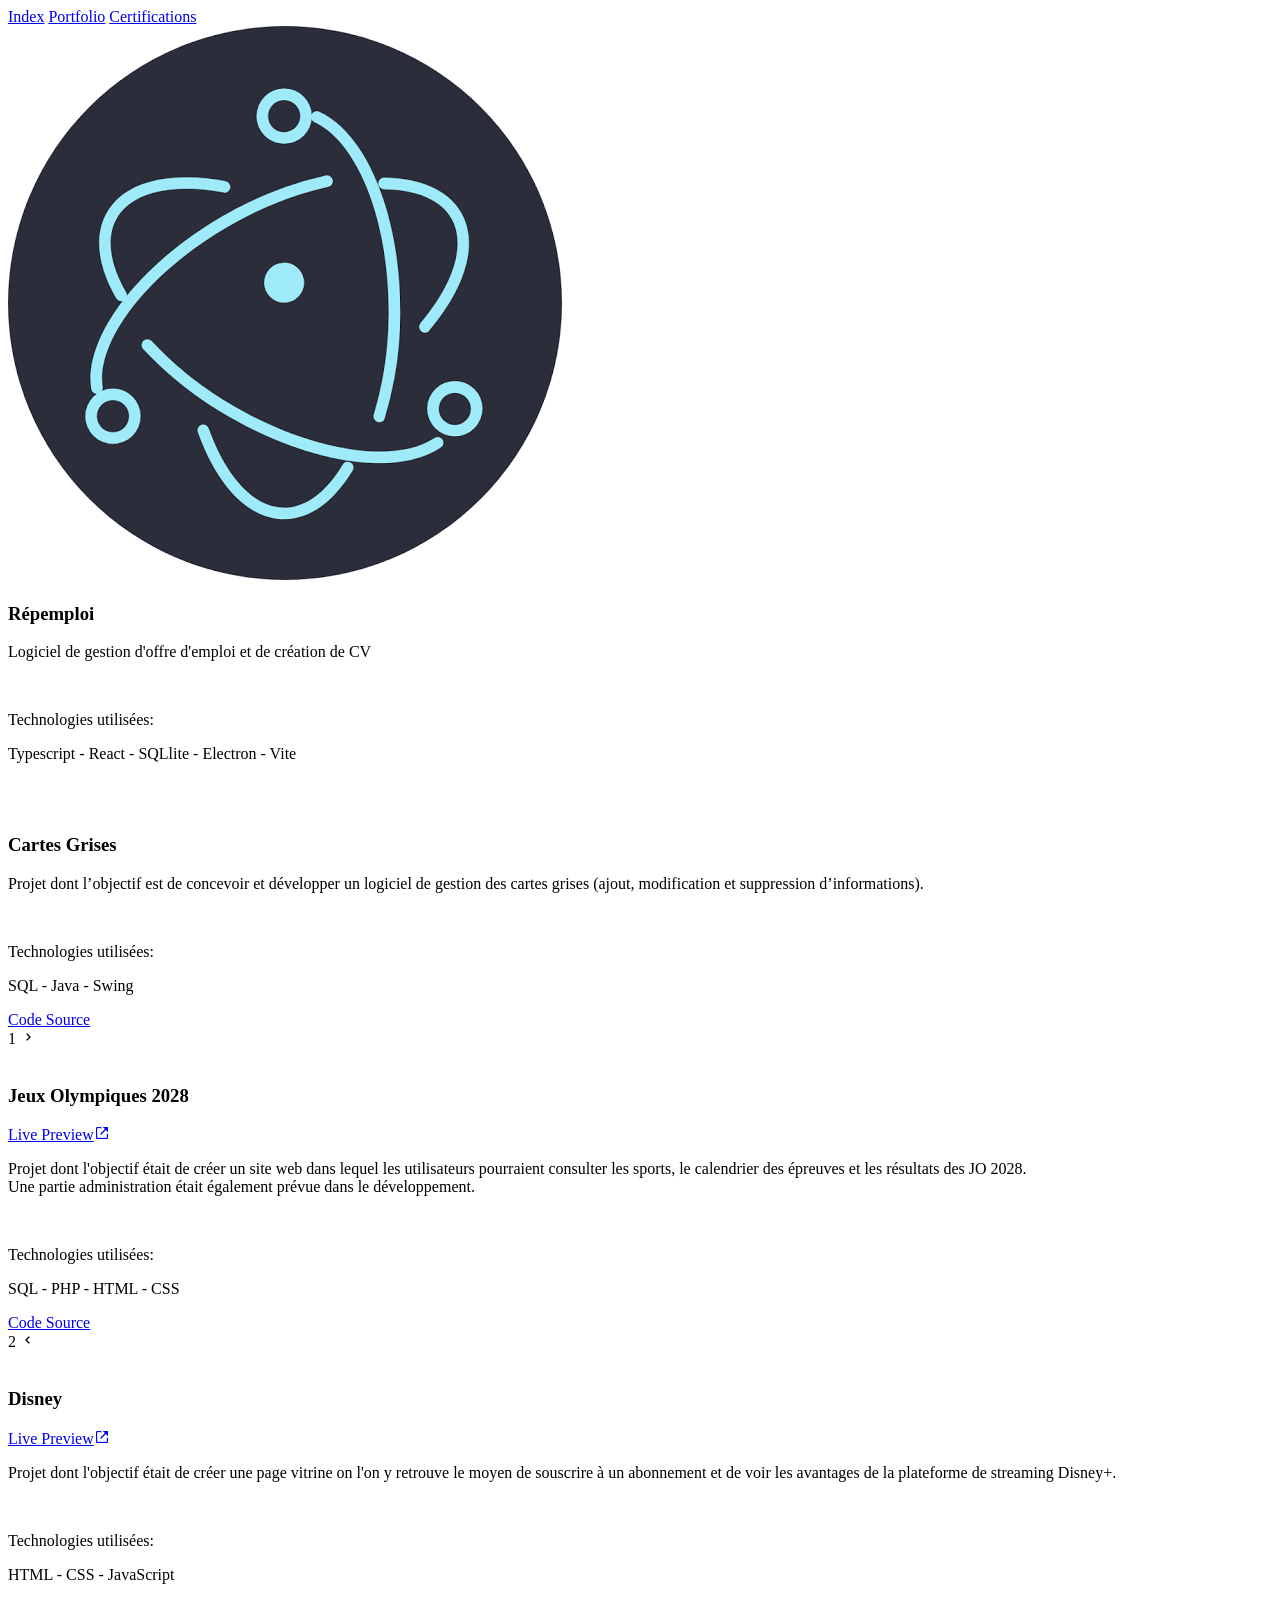
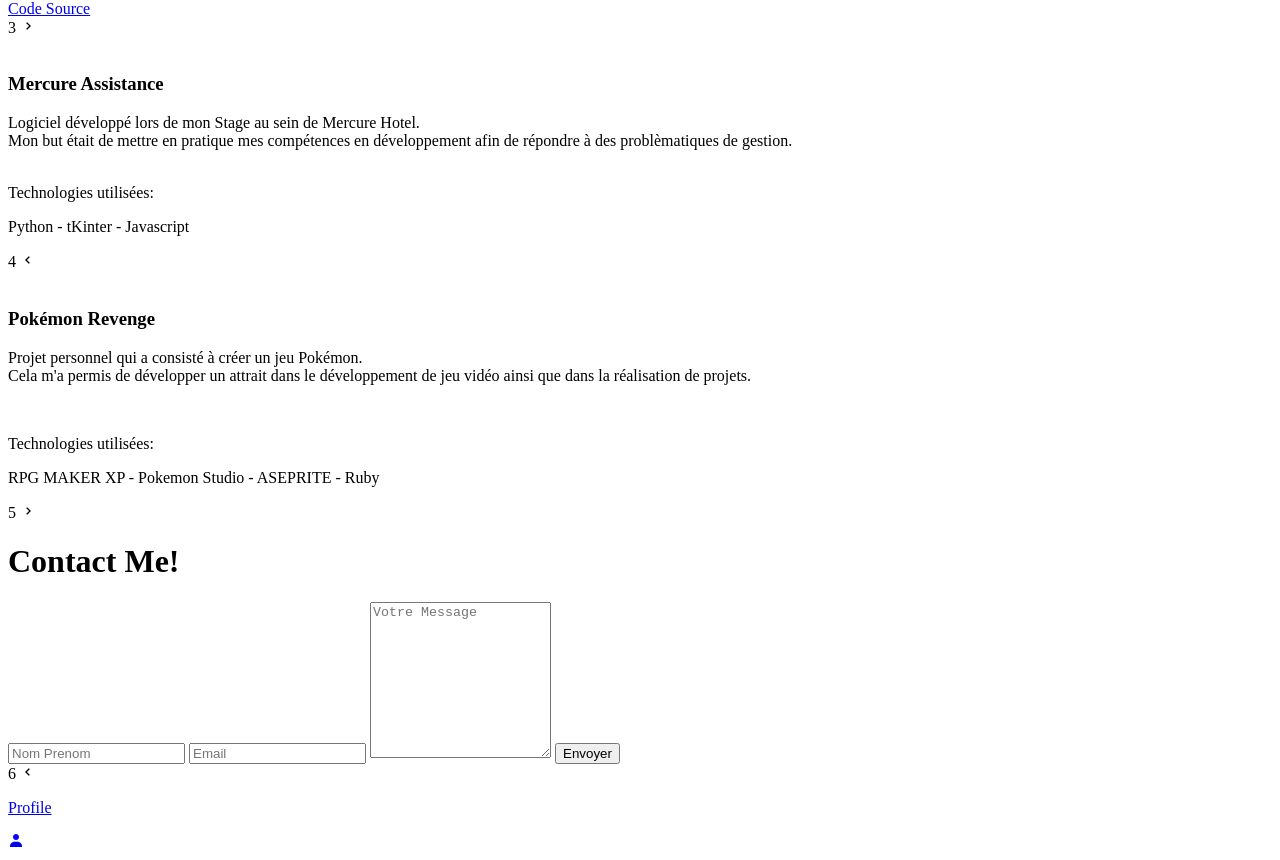
==== html/projets.html @ 689f64cd "Add files via upload" ====
<!DOCTYPE html>
<html lang="fr">
<head>
    <meta charset="UTF-8">
    <meta name="viewport" content="width=device-width, initial-scale=1.0">
    <title>Liste de Projets</title>
    <link rel="stylesheet" href="../css/projets.css">
    <link href="https://unpkg.com/boxicons@2.1.4/css/boxicons.css" rel="stylesheet">
    <style>
        @import url('https://fonts.googleapis.com/css2?family=Bodoni+Moda:ital,opsz,wght@0,6..96,400..900;1,6..96,400..900&family=Charm:wght@400;700&family=Delicious+Handrawn&family=Doto:wght@100..900&family=Geo:ital@0;1&family=Hind+Madurai:wght@300;400;500;600;700&family=Over+the+Rainbow&family=Playfair+Display:ital,wght@0,400..900;1,400..900&family=Pompiere&family=Underdog&family=VT323&display=swap');

    </style>
</head>
<body>
    <audio id="clickSound" src="click.mp3" preload="auto"></audio>
    <div class="navbar">
        <a href="../index.html">Index</a>
        <a href="../html/portfolio.html">Portfolio</a>
        <!--<a href="../html/veille.html">Veille</a>-->
        <a href="loading.html">Certifications</a>
      </div>

    
    <div class="wrapper">
        <div class="cover cover-left"></div>
        <div class="cover cover-right"></div>

        <div class="book">

            <div class="book-page page-left">
                <div class="profile-page portfolio-box">
                    <div class="img-box">
                        <img src="../images/electron.png" alt="">
                    </div>
                    <div class="info-box">
                        <div class="info-title">
                            <h3>Répemploi</h3>
                        </div>
                        <p>Logiciel de gestion d'offre d'emploi et de création de CV</p> <br>
                        <p>Technologies utilisées:</p>
                        <p>Typescript - React - SQLlite - Electron - Vite</p>
                    </div>

                    <div class="btn-box">
                        <a href="" class="btn " style="color: transparent; background: transparent; border: transparent; pointer-events: none;">Code Source</a>
                        <a href="" class="btn contact-me" style="color: transparent; background: transparent; border: transparent; pointer-events: none;">Code Source</a>
                    </div>
                </div>
            </div>


            <!-- -->
            <div class="book-page page-right turn" id="turn-1">


                <!-- -->
                <div class="page-front">


                    <div class="portfolio-box">
                        <div class="img-box">
                            <img src="../images/Accueil.png" alt="">
                        </div>

                        
                        <div class="info-box">
                            <div class="info-title">
                                <h3>Cartes Grises</h3>
                            </div>
                            <p>Projet dont l’objectif est de concevoir et développer un logiciel de gestion des cartes grises (ajout, modification et suppression 
                                d’informations).</p> <br>
                            <p>Technologies utilisées:</p>
                            <p>SQL - Java - Swing</p>
                        </div>

                        <div class="btn-box">
                            <a href="https://github.com/Skanouni/java-carte-grise-KANOUNI-Sofiane" class="btn">Code Source</a>

                        </div>
                    </div>

                    
                        <span class="number-page">1</span>
                    

                        <span class="nextprev-btn" data-page="turn-1">
                            <i class='bx bx-chevron-right' ></i>
                        
                        </span>
                    </div>

                    <!-- -->
                    <div class="page-back">



                        <div class="portfolio-box">
                            <div class="img-box">
                                <img src="../images/maquette-jo-ordi-index.png" alt="">
                            </div>

                            
                            <div class="info-box">
                                <div class="info-title">
                                    <h3>Jeux Olympiques 2028</h3>
                                    <a href="#" onclick="window.open('https://sofiane-kanouni-jo.infinityfreeapp.com/?i=1', '_blank');">Live Preview<i class='bx bx-link-external' ></i></a>
                                </div>
                                <p>
                                    Projet dont l'objectif était de créer un site web dans lequel les utilisateurs pourraient consulter les sports, le calendrier des épreuves et les résultats 
                                    des JO 2028. <br>
                                    Une partie administration était également prévue dans le développement. </p> <br>
                                <p>Technologies utilisées:</p>
                                <p>SQL - PHP - HTML - CSS</p>
                            </div>

                            <div class="btn-box">
                                <a href="https://github.com/Skanouni/kanouni-sofiane-app-jo2028" class="btn">Code Source</a>

                            </div>
                        </div>



                        <span class="number-page">2</span>


                        <span class="nextprev-btn back" data-page="turn-1">
                            <i class='bx bx-chevron-left' ></i>
                        </span>
                    </div>
                </div>

                <!-- -->
                <div class="book-page page-right turn" id="turn-2">

                    <div class="page-front">



                        <div class="portfolio-box">
                            <div class="img-box">
                                <img src="../images/disney.png" alt="">
                            </div>

                            
                            <div class="info-box">
                                <div class="info-title">
                                    <h3>Disney</h3>
                                    <a href="#" onclick="window.open('https://getmetamorph.github.io/', '_blank');">Live Preview<i class='bx bx-link-external' ></i></a>
                                </div>
                                <p>Projet dont l'objectif était de créer une page vitrine on l'on y retrouve le moyen de souscrire à un abonnement et de voir les avantages de la plateforme de streaming Disney+.</p> <br>
                                <p>Technologies utilisées:</p>
                                <p>HTML - CSS - JavaScript</p>
                            </div>

                            <div class="btn-box">
                                <a href="GetMetamorph.github.io" class="btn">Code Source</a>

                            </div>
                        </div>

                        <span class="number-page">3</span>


                        <span class="nextprev-btn" data-page="turn-2">
                            <i class='bx bx-chevron-right' ></i>
                        
                        </span>

                    </div>
    
    
                    <div class="page-back">


                        <div class="portfolio-box">
                            <div class="img-box">
                                <img src="../images/MercureAssistance.png" alt="">
                            </div>

                            
                            <div class="info-box">
                                <div class="info-title">
                                    <h3>Mercure Assistance</h3>
                                </div>
                                <p>Logiciel développé lors de mon Stage au sein de Mercure Hotel. <br> 
                                Mon but était de mettre en pratique mes compétences en développement afin de répondre à des problèmatiques de gestion. <br> <br>
                                <p>Technologies utilisées:</p>
                                <p>Python - tKinter - Javascript</p>
                            </div>

                            <div class="btn-box">

                            </div>
                        </div>

                        
                        <span class="number-page">4</span>

                        <span class="nextprev-btn back" data-page="turn-2">
                            <i class='bx bx-chevron-left' ></i>
                        </span>
                    </div>
                </div>

                <div class="book-page page-right turn" id="turn-3">

                    <div class="page-front">


                        <div class="portfolio-box">
                            <div class="img-box">
                                <img src="../images/game.png" alt="">
                            </div>

                            
                            <div class="info-box">
                                <div class="info-title">
                                    <h3>Pokémon Revenge</h3>
                                </div>
                                <p>Projet personnel qui a consisté à créer un jeu Pokémon. <br>
                                    Cela m'a permis de développer un attrait dans le développement de jeu vidéo ainsi que dans la réalisation de projets.</p> <br>
                                <p>Technologies utilisées:</p>
                                <p>RPG MAKER XP - Pokemon Studio - ASEPRITE - Ruby</p>
                            </div>

                            <div class="btn-box">

                            </div>
                        </div>

                        <span class="number-page">5</span>

                        <span class="nextprev-btn" data-page="turn-3">
                            <i class='bx bx-chevron-right' ></i>
                        </span>
                    </div>

                     <div class="page-back">
                        <h1 class="title">Contact Me!</h1>

                        <div class="contact-box">
                            <form action="https://formspree.io/f/mnnpodlw" method="POST">
                                <input type="text" class="field" placeholder="Nom Prenom" required>
                                <input type="email" class="field" placeholder="Email" required>
                                <textarea name="message" id="" columns="30" rows="10" class="field" placeholder="Votre Message" required></textarea>
                                <input type="submit" class="btn" value="Envoyer">
                            </form>
                        </div>
                        <span class="number-page">6</span>

                        <span class="nextprev-btn back" data-page="turn-3">
                            <i class='bx bx-chevron-left' ></i>
                        </span>

                        <a href="portfolio.html" class="back-profile">
                            <p>Profile</p>
                            <i class='bx bxs-user' ></i>
                        </a>
                     </div>

                </div>
        


        </div>
    </div>
    <script>
    function playSound() {
        const sound = document.getElementById("clickSound");
        sound.currentTime = 0; // pour rejouer même si déjà en cours
        sound.play();
    }
    </script>

    <script src="../js/script.js"></script>
</body>
</html>
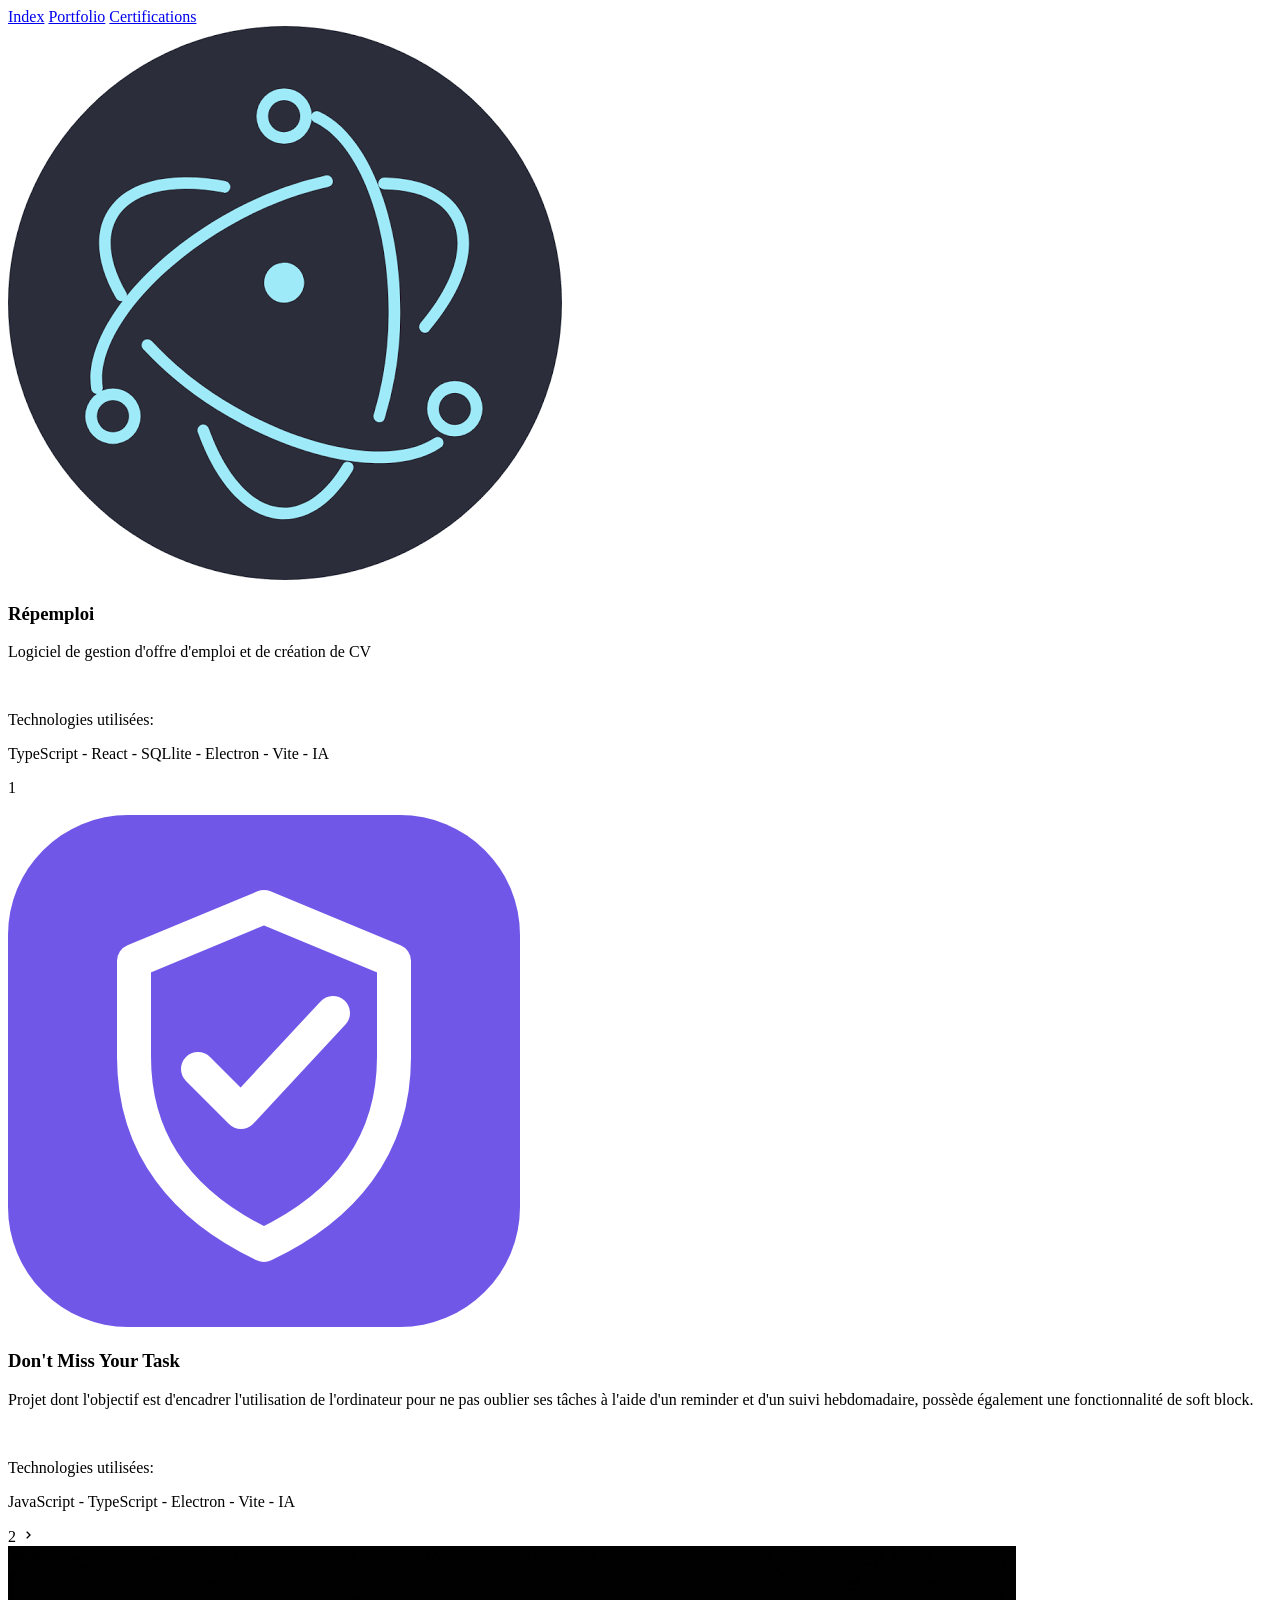
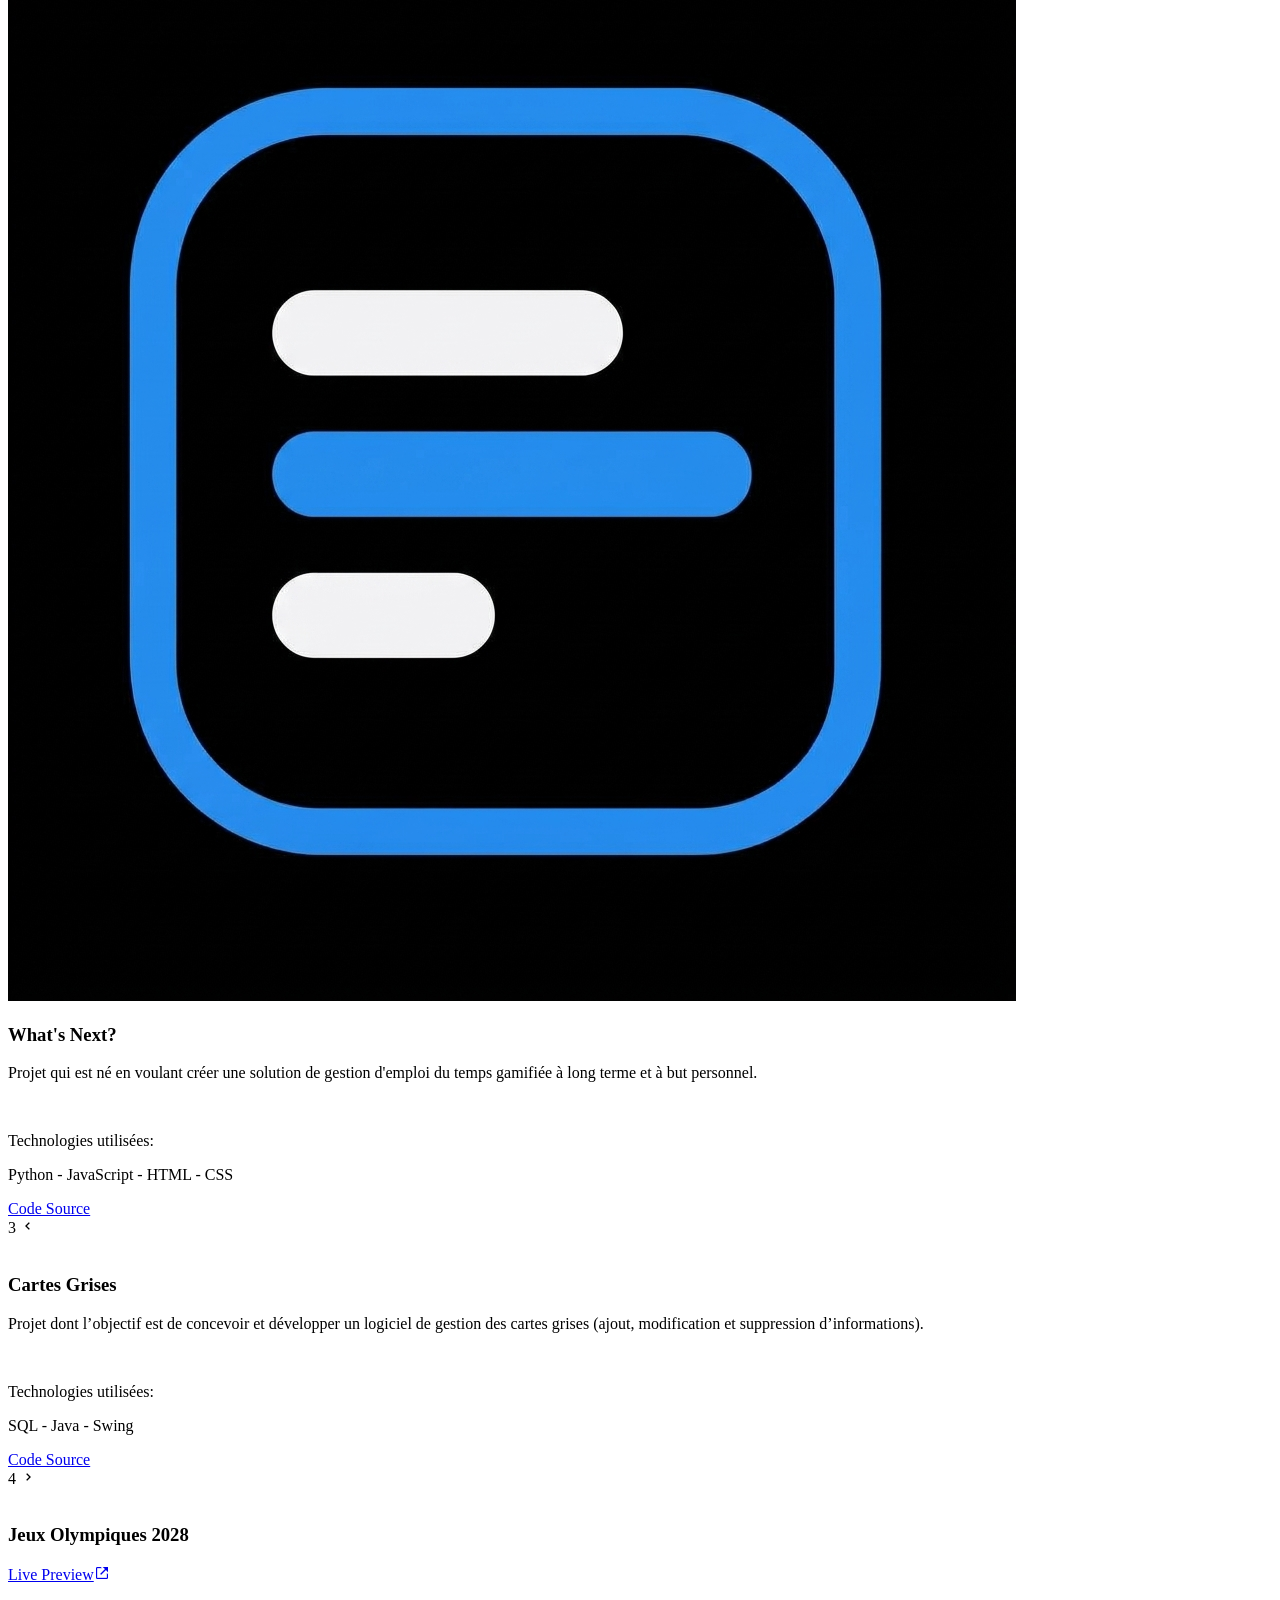
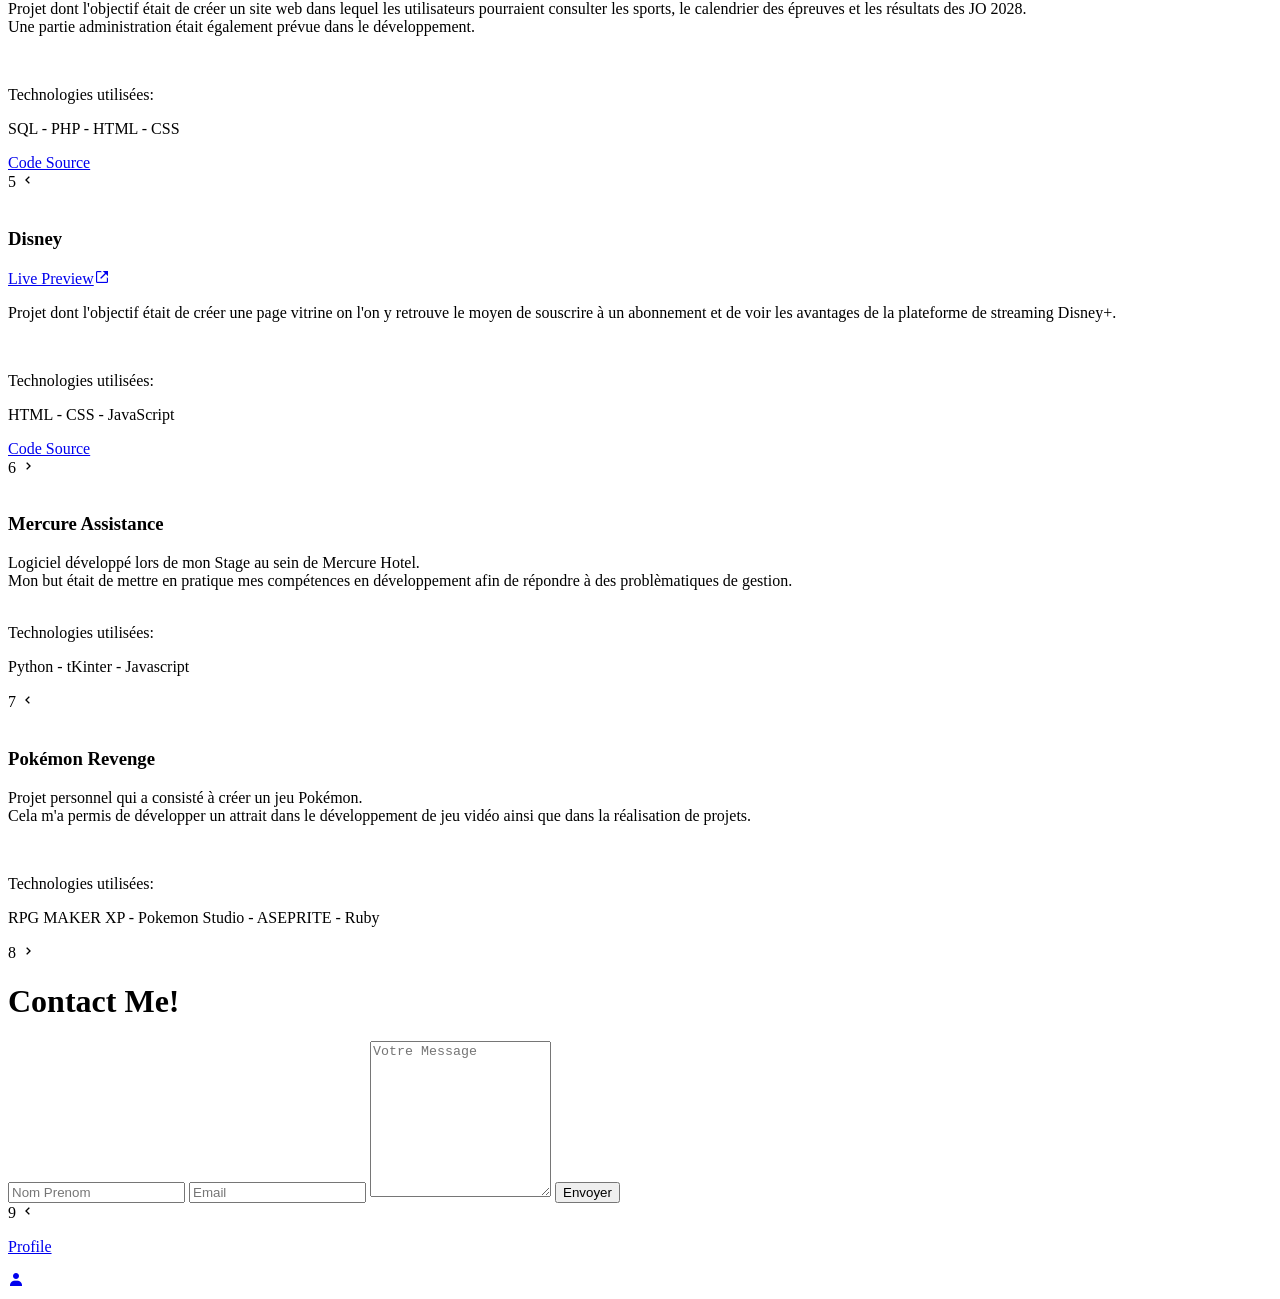
==== commit 88444e4c: "Add files via upload" ====
--- a/html/projets.html
+++ b/html/projets.html
@@ -38,8 +38,10 @@
                         </div>
                         <p>Logiciel de gestion d'offre d'emploi et de création de CV</p> <br>
                         <p>Technologies utilisées:</p>
-                        <p>Typescript - React - SQLlite - Electron - Vite</p>
-                    </div>
+                        <p>TypeScript - React - SQLlite - Electron - Vite - IA</p>
+                    </div>
+
+                    <span class="number-page">1</span>
 
                     <div class="btn-box">
                         <a href="" class="btn " style="color: transparent; background: transparent; border: transparent; pointer-events: none;">Code Source</a>
@@ -56,31 +58,28 @@
                 <!-- -->
                 <div class="page-front">
 
-
                     <div class="portfolio-box">
                         <div class="img-box">
-                            <img src="../images/Accueil.png" alt="">
+                            <img src="../images/icon.svg" alt="">
                         </div>
 
                         
                         <div class="info-box">
                             <div class="info-title">
-                                <h3>Cartes Grises</h3>
-                            </div>
-                            <p>Projet dont l’objectif est de concevoir et développer un logiciel de gestion des cartes grises (ajout, modification et suppression 
-                                d’informations).</p> <br>
+                                <h3>Don't Miss Your Task</h3>
+
+                            </div>
+                            <p>
+                                Projet dont l'objectif est d'encadrer l'utilisation de l'ordinateur pour ne pas oublier ses tâches 
+                                à l'aide d'un reminder et d'un suivi hebdomadaire, possède également une fonctionnalité de soft block.</p> <br>
                             <p>Technologies utilisées:</p>
-                            <p>SQL - Java - Swing</p>
-                        </div>
-
-                        <div class="btn-box">
-                            <a href="https://github.com/Skanouni/java-carte-grise-KANOUNI-Sofiane" class="btn">Code Source</a>
-
-                        </div>
-                    </div>
+                            <p>JavaScript - TypeScript - Electron - Vite - IA</p>
+                        </div>
 
                     
-                        <span class="number-page">1</span>
+
+                    
+                        <span class="number-page">2</span>
                     
 
                         <span class="nextprev-btn" data-page="turn-1">
@@ -88,10 +87,88 @@
                         
                         </span>
                     </div>
+                </div>
 
                     <!-- -->
                     <div class="page-back">
 
+
+
+                        <div class="portfolio-box">
+                            <div class="img-box">
+                                <img src="../images/paliers.jpg" alt="">
+                            </div>
+
+                            
+                            <div class="info-box">
+                                <div class="info-title">
+                                    <h3>What's Next?</h3>
+
+                                </div>
+                                <p>
+                                    Projet qui est né en voulant créer une solution de gestion d'emploi du temps gamifiée à long terme et à but personnel.</p> <br>
+                                <p>Technologies utilisées:</p>
+                                <p>Python - JavaScript - HTML - CSS</p>
+                            </div>
+
+                            <div class="btn-box">
+                                <a href="https://github.com/Skanouni/kanouni-sofiane-app-jo2028" class="btn">Code Source</a>
+
+                            </div>
+                        </div>
+
+
+
+                        <span class="number-page">3</span>
+
+
+                        <span class="nextprev-btn back" data-page="turn-1">
+                            <i class='bx bx-chevron-left' ></i>
+                        </span>
+                    </div>
+                </div>
+
+                <!-- -->
+                <div class="book-page page-right turn" id="turn-2">
+
+                    <div class="page-front">
+
+
+
+                        <div class="portfolio-box">
+                            <div class="img-box">
+                                <img src="../images/Accueil.png" alt="">
+                            </div>
+    
+                            
+                            <div class="info-box">
+                                <div class="info-title">
+                                    <h3>Cartes Grises</h3>
+                                </div>
+                                <p>Projet dont l’objectif est de concevoir et développer un logiciel de gestion des cartes grises (ajout, modification et suppression 
+                                    d’informations).</p> <br>
+                                <p>Technologies utilisées:</p>
+                                <p>SQL - Java - Swing</p>
+                            </div>
+    
+                            <div class="btn-box">
+                                <a href="https://github.com/Skanouni/java-carte-grise-KANOUNI-Sofiane" class="btn">Code Source</a>
+    
+                            </div>
+                        </div>
+                        
+                        <span class="number-page">4</span>
+
+
+                        <span class="nextprev-btn" data-page="turn-2">
+                            <i class='bx bx-chevron-right' ></i>
+                        
+                        </span>
+
+                    </div>
+    
+    
+                    <div class="page-back">
 
 
                         <div class="portfolio-box">
@@ -119,22 +196,18 @@
                             </div>
                         </div>
 
-
-
-                        <span class="number-page">2</span>
-
-
-                        <span class="nextprev-btn back" data-page="turn-1">
+                        
+                        <span class="number-page">5</span>
+
+                        <span class="nextprev-btn back" data-page="turn-2">
                             <i class='bx bx-chevron-left' ></i>
                         </span>
                     </div>
                 </div>
 
-                <!-- -->
-                <div class="book-page page-right turn" id="turn-2">
+                <div class="book-page page-right turn" id="turn-3">
 
                     <div class="page-front">
-
 
 
                         <div class="portfolio-box">
@@ -159,20 +232,15 @@
                             </div>
                         </div>
 
-                        <span class="number-page">3</span>
-
-
-                        <span class="nextprev-btn" data-page="turn-2">
+                        <span class="number-page">6</span>
+
+                        <span class="nextprev-btn" data-page="turn-3">
                             <i class='bx bx-chevron-right' ></i>
-                        
-                        </span>
-
-                    </div>
-    
-    
+                        </span>
+                    </div>
+
                     <div class="page-back">
-
-
+                       
                         <div class="portfolio-box">
                             <div class="img-box">
                                 <img src="../images/MercureAssistance.png" alt="">
@@ -194,16 +262,19 @@
                             </div>
                         </div>
 
-                        
-                        <span class="number-page">4</span>
-
-                        <span class="nextprev-btn back" data-page="turn-2">
+
+                        <span class="number-page">7</span>
+
+                        <span class="nextprev-btn back" data-page="turn-3">
                             <i class='bx bx-chevron-left' ></i>
                         </span>
                     </div>
-                </div>
-
-                <div class="book-page page-right turn" id="turn-3">
+
+                 
+
+                </div>
+        
+                <div class="book-page page-right turn" id="turn-4">
 
                     <div class="page-front">
 
@@ -229,14 +300,14 @@
                             </div>
                         </div>
 
-                        <span class="number-page">5</span>
-
-                        <span class="nextprev-btn" data-page="turn-3">
+                        <span class="number-page">8</span>
+
+                        <span class="nextprev-btn" data-page="turn-4">
                             <i class='bx bx-chevron-right' ></i>
                         </span>
                     </div>
 
-                     <div class="page-back">
+                    <div class="page-back">
                         <h1 class="title">Contact Me!</h1>
 
                         <div class="contact-box">
@@ -247,9 +318,9 @@
                                 <input type="submit" class="btn" value="Envoyer">
                             </form>
                         </div>
-                        <span class="number-page">6</span>
-
-                        <span class="nextprev-btn back" data-page="turn-3">
+                        <span class="number-page">9</span>
+
+                        <span class="nextprev-btn back" data-page="turn-4">
                             <i class='bx bx-chevron-left' ></i>
                         </span>
 
@@ -257,11 +328,9 @@
                             <p>Profile</p>
                             <i class='bx bxs-user' ></i>
                         </a>
-                     </div>
-
-                </div>
-        
-
+                    </div>
+
+                </div>
 
         </div>
     </div>
